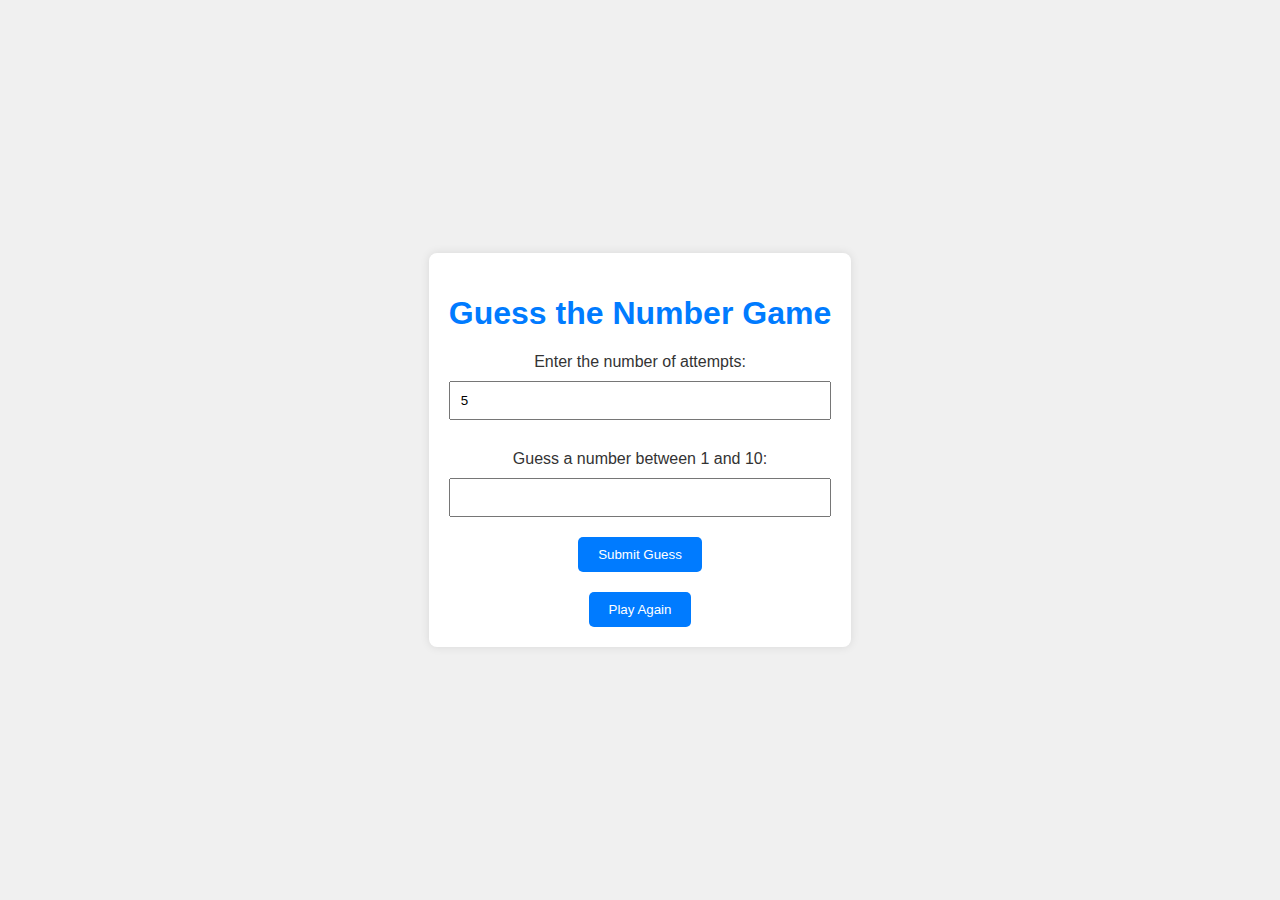
==== NumberGame/Index.html @ 79107c23 "NumberGame" ====
<!DOCTYPE html>
<html lang="en">
<head>
  <meta charset="UTF-8">
  <meta name="viewport" content="width=device-width, initial-scale=1.0">
  <title>Guess the Number</title>
  <link rel="stylesheet" href="Number.css">
</head>
<body>

  <div class="container">
    <h1>Guess the Number Game</h1>
    <p>Enter the number of attempts:</p>
    <input type="number" id="totalAttempts" min="1" value="5">
    <p>Guess a number between 1 and 10:</p>
    <input type="number" id="userGuess" min="1" max="10">
    <button onclick="checkGuess()">Submit Guess</button>
    <p id="message"></p>
    <button onclick="resetGame()">Play Again</button>
   
  </div>

  <script src="Number.js"></script>
</body>
</html>
---- NumberGame/Number.css ----
/* styles.css */

body {
    font-family: 'Arial', sans-serif;
    background-color: #f0f0f0;
    color: #333;
    margin: 0;
    display: flex;
    align-items: center;
    justify-content: center;
    height: 100vh;
  }
  
  .container {
    text-align: center;
    background-color: #fff;
    padding: 20px;
    border-radius: 8px;
    box-shadow: 0 0 10px rgba(0, 0, 0, 0.1);
  }
  
  h1 {
    color: #007BFF;
  }
  
  p {
    margin: 10px 0;
  }
  
  input {
    width: 100%;
    padding: 10px;
    margin-bottom: 20px;
    box-sizing: border-box;
  }
  
  button {
    background-color: #007BFF;
    color: #fff;
    padding: 10px 20px;
    border: none;
    border-radius: 5px;
    cursor: pointer;
  }
  
  button:disabled {
    background-color: #ccc;
    cursor: not-allowed;
  }
  
  #message {
    font-weight: bold;
    margin-top: 20px;
    color: #555;
  }
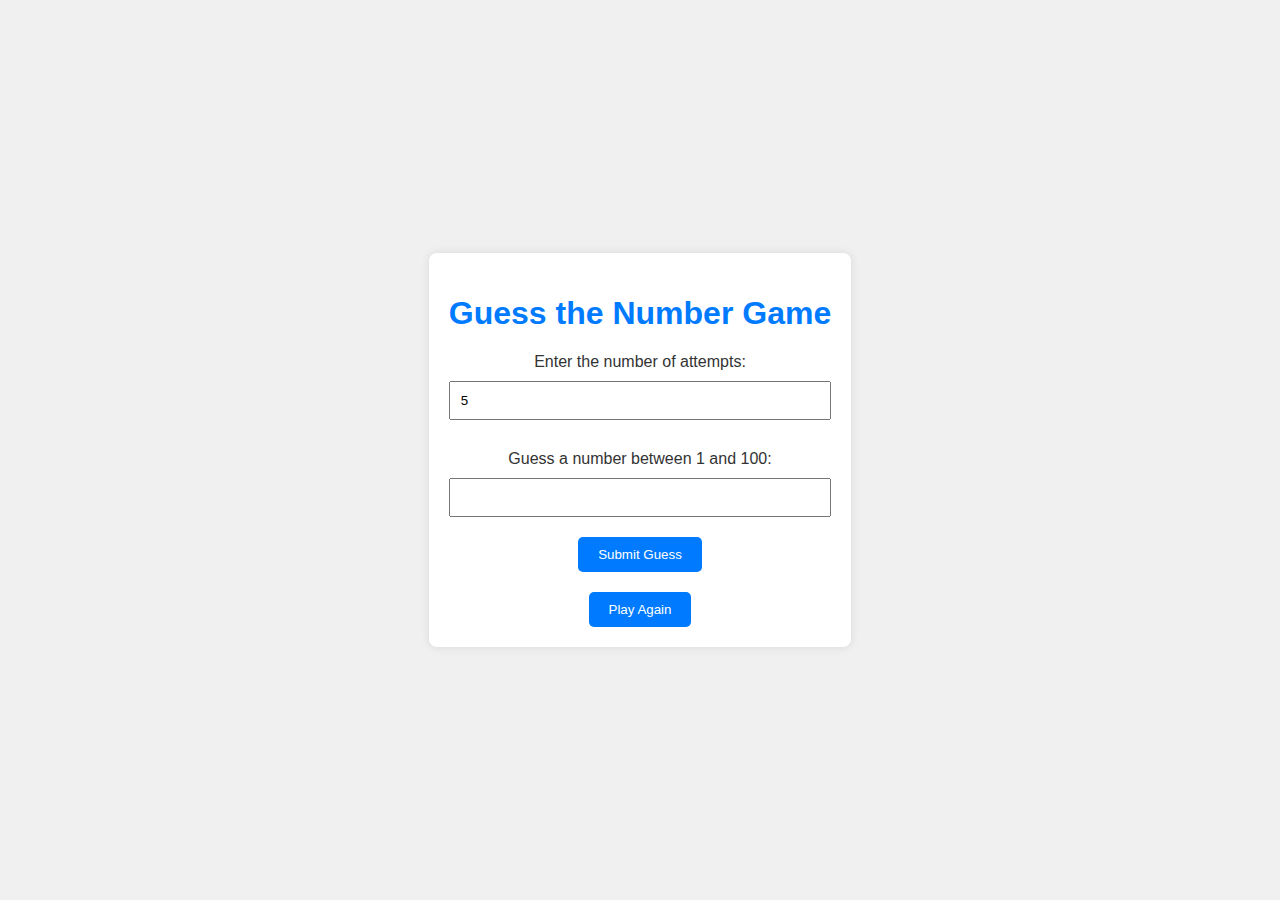
==== commit a82b9fec: "NumberChangeRandom" ====
--- a/NumberGame/Index.html
+++ b/NumberGame/Index.html
@@ -12,8 +12,8 @@
     <h1>Guess the Number Game</h1>
     <p>Enter the number of attempts:</p>
     <input type="number" id="totalAttempts" min="1" value="5">
-    <p>Guess a number between 1 and 10:</p>
-    <input type="number" id="userGuess" min="1" max="10">
+    <p>Guess a number between 1 and 100:</p>
+    <input type="number" id="userGuess" min="1" max="100">
     <button onclick="checkGuess()">Submit Guess</button>
     <p id="message"></p>
     <button onclick="resetGame()">Play Again</button>
